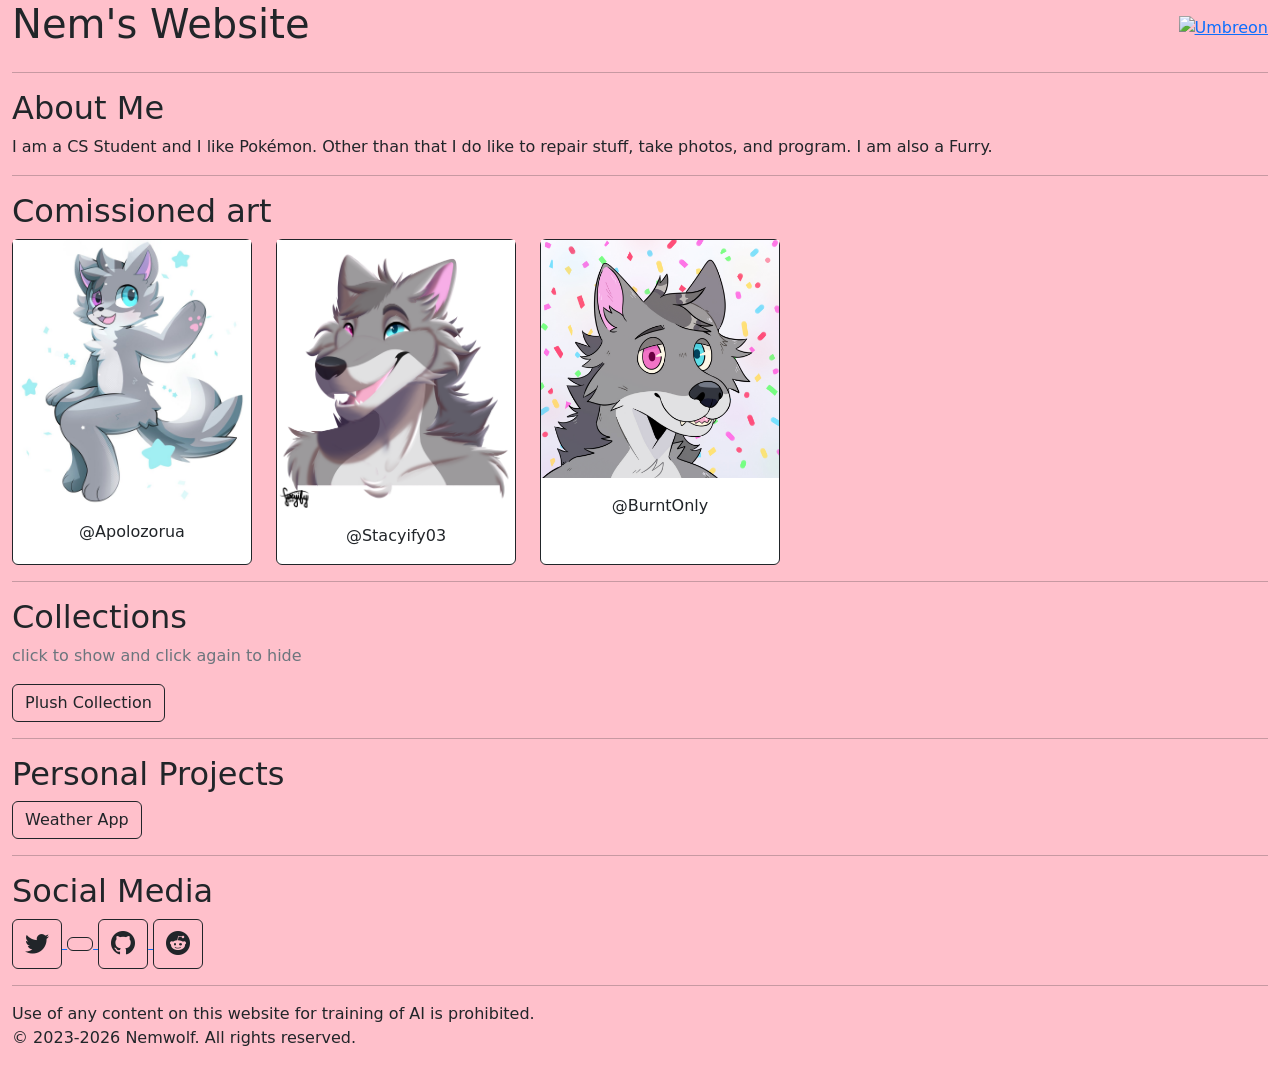
==== index.html @ 396df6c6 "added umbreon image" ====
<!DOCTYPE html>
<html lang="en">
<head>
    <meta charset="UTF-8">
    <meta name="viewport" content="width=device-width, initial-scale=1.0">
    <title>Nem's Website</title>
    <!-- Bootstrap CSS -->
     <link rel="stylesheet" href="https://cdn.jsdelivr.net/npm/bootstrap-icons@1.13.1/font/bootstrap-icons.min.css">
    <link rel="stylesheet" href="css/bootstrap.min.css">
    <link rel="stylesheet" href="style.css">
    <meta name="darkreader-lock">
</head>
<body>
    <div class="container-fluid">
        <div class="row align-items-center">
            <div class="col">
                <h1>Nem's Website</h1>
            </div>
            <div class="col-auto">
                <a href="https://pokemondb.net/pokedex/umbreon"><img src="https://img.pokemondb.net/sprites/diamond-pearl/normal/umbreon.png" alt="Umbreon"></a>
            </div>

        </div>
        
        <hr>
        <h2>About Me</h2>
        <p>I am a CS Student and I like Pokémon. Other than that I do like to repair stuff, take photos, and program. I am also a Furry.</p>
        <hr>
        <h2>Comissioned art</h2>

        <div class="row justify-content-start">
            <div class="col-auto">
                <div class="card h-100 border border-dark" style="width: 15rem;">
                    <img src="images/nem_apolozorua.jpg" class="img-fluid" >
                    <div class="card-body">
                        <p class="card-text text-center">@Apolozorua</p>
                    </div>
                </div>
            </div>
            <div class="col-auto">
                <div class="card h-100 border border-dark" style="width: 15rem;">
                    <img src="/images/Stacyify03_nem.png" class="img-fluid" >
                    <div class="card-body">
                        <p class="card-text text-center">@Stacyify03</p>
                    </div>
                </div>
            </div>
            <div class="col-auto">
                <div class="card h-100 border border-dark" style="width: 15rem;">
                    <img src="/images/nem_burntonly.jpg" class="img-fluid" >
                    <div class="card-body">
                        <p class="card-text text-center">@BurntOnly</p>
                    </div>
                </div>
            </div>
            
        </div>

        <hr>
        <h2>Collections</h2>
        <p class="text-secondary">click to show and click again to hide</p>
        

        <button class="btn border border-dark" onclick="unHidePlush()">Plush Collection</button>
        <img src="/images/C00A2204.jpg" class="img-fluid border border-dark rounded" id="plush_image" style="display: none; max-height: 30rem; width:auto;">
        <hr>

        <h2>Personal Projects</h2>
        <a href="/weather_app/weather_app.html">
            <button class="btn border border-dark">Weather App</button>
        </a>

        <hr>

        <h2>Social Media</h2>
        <a href="https://twitter.com/NemWolf1">
            <button class="btn border border-dark"><i class="bi bi-twitter" style="font-size: 1.5rem;"></i></button>
        </a>
        <a href="https://bsky.app/profile/nemwolf.bsky.social">
            <button class="btn border border-dark"><i class="bi bi-bluesky" style="font-size: 1.5rem;"></i></button>
        </a>
        <a href="https://github.com/nemwolf">
            <button class="btn border border-dark"><i class="bi bi-github" style="font-size: 1.5rem;"></i></button>
        </a>
        <a href="https://www.reddit.com/user/nemwolf/">
            <button class="btn border border-dark"><i class="bi bi-reddit" style="font-size: 1.5rem;"></i></button>
        </a>
        <hr>

        <!-- <div class="row">
            <div class="col col-auto">
                <img src="/images/progress.png" class="img-fluid border border-dark rounded" style="max-height:10rem;width:auto">
            </div>
            <div class="col col-auto">
                <img src="/images/nb.png" class="img-fluid border border-dark rounded" style="max-height:10rem;width:auto">
            </div>
            <div class="col col-auto">
                <img src="/images/ace.png" class="img-fluid border border-dark rounded" style="max-height:10rem;width:auto">
            </div>
        </div>
        <hr> -->
        <footer>
            <p>Use of any content on this website for training of AI is prohibited.<br>&copy; 2023-<span id="year"></span> Nemwolf. All rights reserved.</p>
        </footer>
    </div>
    <!-- Optional JavaScript -->
    <!-- jQuery first, then Popper.js, then Bootstrap JS -->
    <script src="https://code.jquery.com/jquery-3.2.1.slim.min.js" integrity="sha384-KJ3o2DKtIkvYIK3UENzmM7KCkRr/rE9/Qpg6aAZGJwFDMVNA/GpGFF93hXpG5KkN" crossorigin="anonymous"></script>
    <script src="https://cdn.jsdelivr.net/npm/popper.js@1.12.9/dist/umd/popper.min.js" integrity="sha384-ApNbgh9B+Y1QKtv3Rn7W3mgPxhU9K/ScQsAP7hUibX39j7fakFPskvXusvfa0b4Q" crossorigin="anonymous"></script>
    <script src="https://cdn.jsdelivr.net/npm/bootstrap@4.0.0/dist/js/bootstrap.min.js" integrity="sha384-JZR6Spejh4U02d8jOt6vLEHfe/JQGiRRSQQxSfFWpi1MquVdAyjUar5+76PVCmYl" crossorigin="anonymous"></script>
    <script src="/index.js"></script>
</body>
</html>
---- style.css ----
body{
    background-color: pink;
}
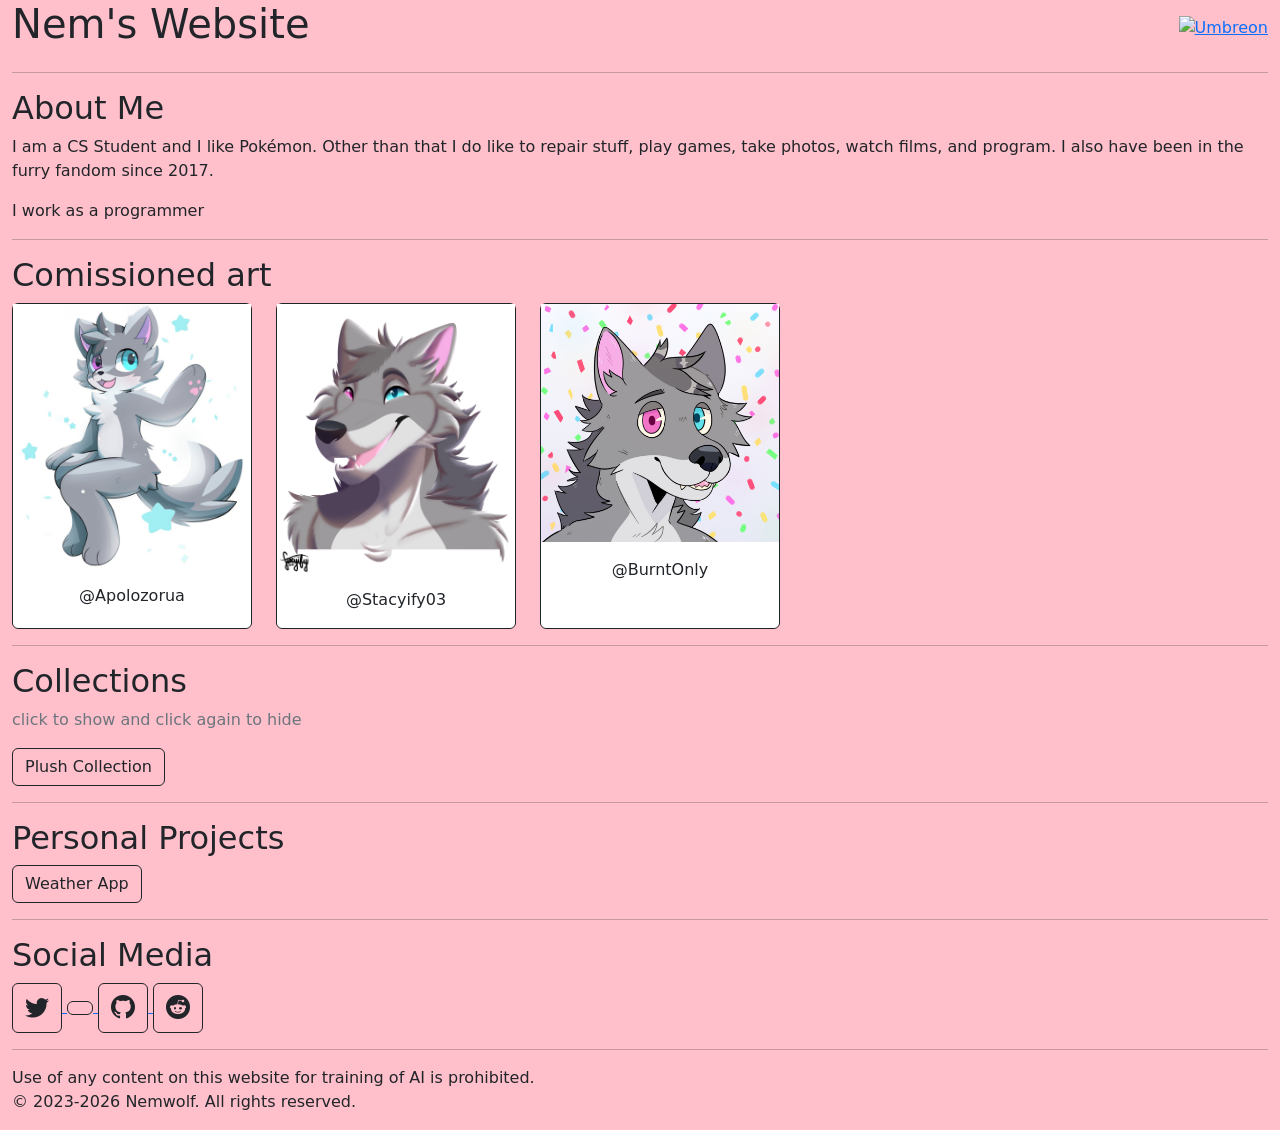
==== commit d7e2ffdb: "idk anymore" ====
--- a/index.html
+++ b/index.html
@@ -5,7 +5,7 @@
     <meta name="viewport" content="width=device-width, initial-scale=1.0">
     <title>Nem's Website</title>
     <!-- Bootstrap CSS -->
-     <link rel="stylesheet" href="https://cdn.jsdelivr.net/npm/bootstrap-icons@1.13.1/font/bootstrap-icons.min.css">
+    <link rel="stylesheet" href="https://cdn.jsdelivr.net/npm/bootstrap-icons@1.13.1/font/bootstrap-icons.min.css">
     <link rel="stylesheet" href="css/bootstrap.min.css">
     <link rel="stylesheet" href="style.css">
     <meta name="darkreader-lock">
@@ -24,7 +24,8 @@
         
         <hr>
         <h2>About Me</h2>
-        <p>I am a CS Student and I like Pokémon. Other than that I do like to repair stuff, take photos, and program. I am also a Furry.</p>
+        <p>I am a CS Student and I like Pokémon. Other than that I do like to repair stuff, play games, take photos, watch films, and program. I also have been in the furry fandom since 2017.</p>
+        <p>I work as a programmer</p>
         <hr>
         <h2>Comissioned art</h2>
 
@@ -55,23 +56,19 @@
             </div>
             
         </div>
-
         <hr>
+        <!-- <h2>Favorite Pokémon</h2>
+        <hr> -->
         <h2>Collections</h2>
         <p class="text-secondary">click to show and click again to hide</p>
-        
-
         <button class="btn border border-dark" onclick="unHidePlush()">Plush Collection</button>
         <img src="/images/C00A2204.jpg" class="img-fluid border border-dark rounded" id="plush_image" style="display: none; max-height: 30rem; width:auto;">
         <hr>
-
         <h2>Personal Projects</h2>
         <a href="/weather_app/weather_app.html">
             <button class="btn border border-dark">Weather App</button>
         </a>
-
         <hr>
-
         <h2>Social Media</h2>
         <a href="https://twitter.com/NemWolf1">
             <button class="btn border border-dark"><i class="bi bi-twitter" style="font-size: 1.5rem;"></i></button>
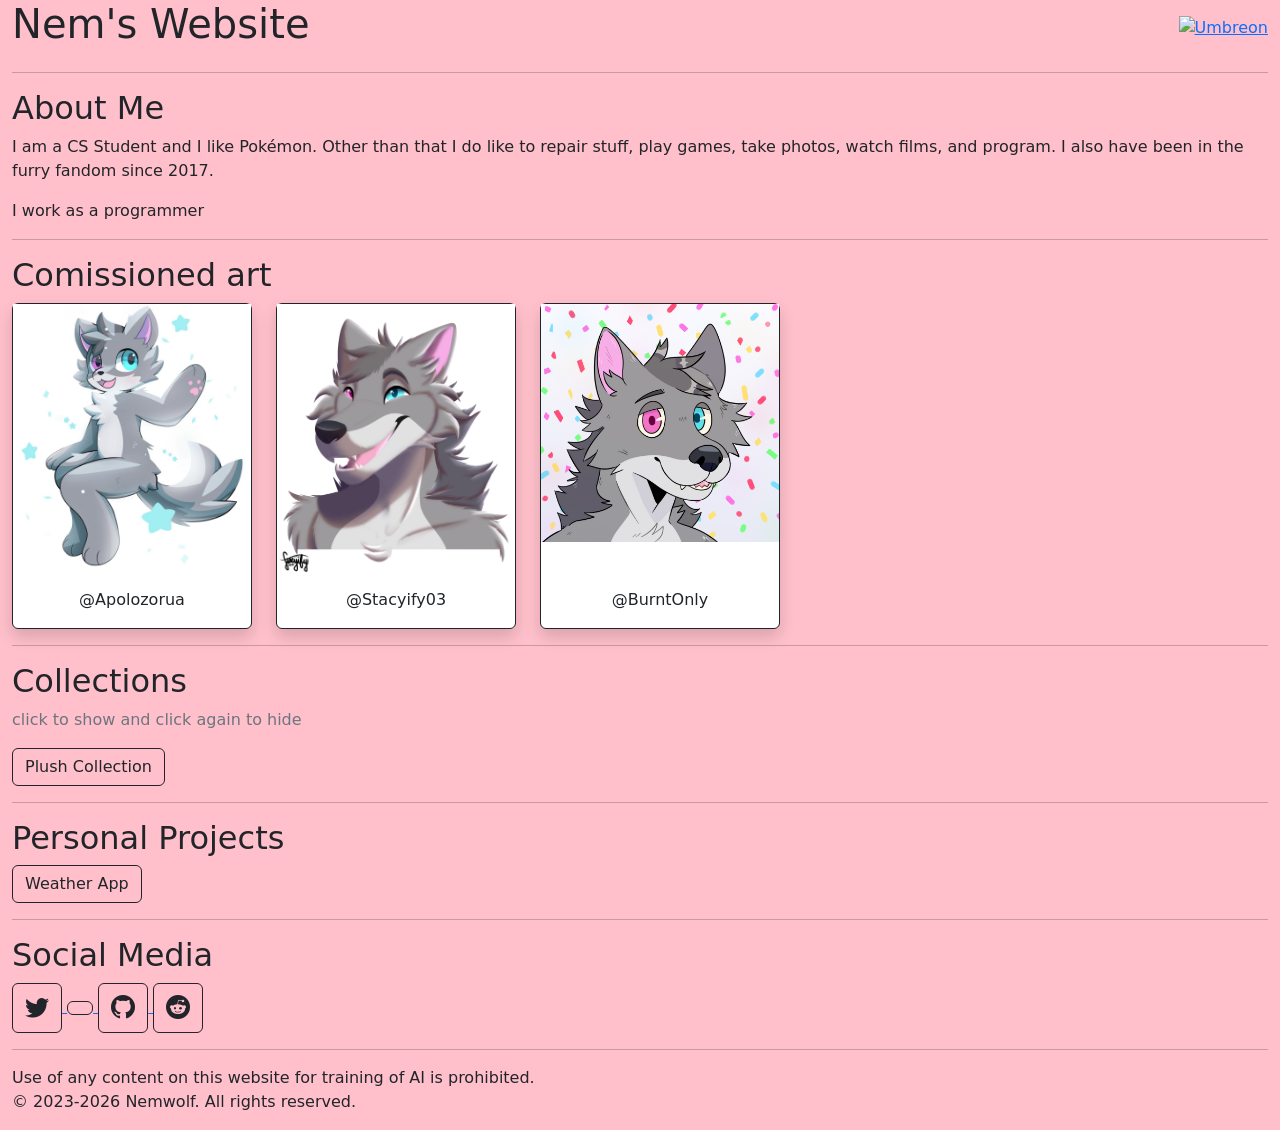
==== commit 52ca6f1b: "more stuff i guess" ====
--- a/index.html
+++ b/index.html
@@ -1,5 +1,6 @@
 <!DOCTYPE html>
 <html lang="en">
+
 <head>
     <meta charset="UTF-8">
     <meta name="viewport" content="width=device-width, initial-scale=1.0">
@@ -10,6 +11,7 @@
     <link rel="stylesheet" href="style.css">
     <meta name="darkreader-lock">
 </head>
+
 <body>
     <div class="container-fluid">
         <div class="row align-items-center">
@@ -17,52 +19,92 @@
                 <h1>Nem's Website</h1>
             </div>
             <div class="col-auto">
-                <a href="https://pokemondb.net/pokedex/umbreon"><img src="https://img.pokemondb.net/sprites/diamond-pearl/normal/umbreon.png" alt="Umbreon"></a>
+                <a href="https://pokemondb.net/pokedex/umbreon"><img
+                        src="https://img.pokemondb.net/sprites/diamond-pearl/normal/umbreon.png" alt="Umbreon"></a>
             </div>
 
         </div>
-        
+
         <hr>
         <h2>About Me</h2>
-        <p>I am a CS Student and I like Pokémon. Other than that I do like to repair stuff, play games, take photos, watch films, and program. I also have been in the furry fandom since 2017.</p>
+        <p>I am a CS Student and I like Pokémon. Other than that I do like to repair stuff, play games, take photos,
+            watch films, and program. I also have been in the furry fandom since 2017.</p>
         <p>I work as a programmer</p>
         <hr>
         <h2>Comissioned art</h2>
 
         <div class="row justify-content-start">
             <div class="col-auto">
-                <div class="card h-100 border border-dark" style="width: 15rem;">
-                    <img src="images/nem_apolozorua.jpg" class="img-fluid" >
-                    <div class="card-body">
-                        <p class="card-text text-center">@Apolozorua</p>
+                <div class="card h-100 border border-dark shadow" style="width: 15rem;">
+                    <img src="images/nem_apolozorua.jpg" class="img-fluid">
+                    <div class="card-body d-flex flex-column">
+                        <p class="card-text text-center mt-auto">@Apolozorua</p>
                     </div>
                 </div>
             </div>
             <div class="col-auto">
-                <div class="card h-100 border border-dark" style="width: 15rem;">
-                    <img src="/images/Stacyify03_nem.png" class="img-fluid" >
-                    <div class="card-body">
-                        <p class="card-text text-center">@Stacyify03</p>
+                <div class="card h-100 border border-dark shadow" style="width: 15rem;">
+                    <img src="/images/Stacyify03_nem.png" class="img-fluid">
+                    <div class="card-body d-flex flex-column">
+                        <p class="card-text text-center mt-auto">@Stacyify03</p>
                     </div>
                 </div>
             </div>
             <div class="col-auto">
-                <div class="card h-100 border border-dark" style="width: 15rem;">
-                    <img src="/images/nem_burntonly.jpg" class="img-fluid" >
-                    <div class="card-body">
-                        <p class="card-text text-center">@BurntOnly</p>
+                <div class="card h-100 border border-dark shadow" style="width: 15rem;">
+                    <img src="/images/nem_burntonly.jpg" class="img-fluid">
+                    <div class="card-body d-flex flex-column">
+                        <p class="card-text text-center mt-auto">@BurntOnly</p>
                     </div>
                 </div>
             </div>
-            
         </div>
         <hr>
         <!-- <h2>Favorite Pokémon</h2>
+        <div class="row">
+            <div class="d-flex flex-row flex-wrap pokemon-sprites" >
+                <div class="p-2">
+                    <img src="/images/favorite_pokemon_images/greninja.png">
+                </div>
+                <div class="p-2">
+                    <img src="/images/favorite_pokemon_images/lucario.png">
+                </div>
+                <div class="p-2">
+                    <img src="/images/favorite_pokemon_images/lycanroc-midnight.png">
+                </div>
+                <div class="p-2">
+                    <img src="/images/favorite_pokemon_images/mimikyu.png">
+                </div>
+                <div class="p-2">
+                    <img src="/images/favorite_pokemon_images/mudkip.png">
+                </div>
+                <div class="p-2">
+                    <img src="/images/favorite_pokemon_images/quaxly.png">
+                </div>
+                <div class="p-2">
+                    <img src="/images/favorite_pokemon_images/riolu.png">
+                </div>
+                <div class="p-2">
+                    <img src="/images/favorite_pokemon_images/sylveon.png">
+                </div>
+                <div class="p-2">
+                    <img src="/images/favorite_pokemon_images/totodile.png">
+                </div>
+                <div class="p-2">
+                    <img src="/images/favorite_pokemon_images/zorua.png">
+                </div>
+                <div class="p-2">
+                    <img src="/images/favorite_pokemon_images/braixen.png">
+                </div>
+                
+            </div>
+        </div>
         <hr> -->
         <h2>Collections</h2>
         <p class="text-secondary">click to show and click again to hide</p>
         <button class="btn border border-dark" onclick="unHidePlush()">Plush Collection</button>
-        <img src="/images/C00A2204.jpg" class="img-fluid border border-dark rounded" id="plush_image" style="display: none; max-height: 30rem; width:auto;">
+        <img src="/images/C00A2204.jpg" class="img-fluid border border-dark rounded" id="plush_image"
+            style="display: none; max-height: 30rem; width:auto;">
         <hr>
         <h2>Personal Projects</h2>
         <a href="/weather_app/weather_app.html">
@@ -97,14 +139,22 @@
         </div>
         <hr> -->
         <footer>
-            <p>Use of any content on this website for training of AI is prohibited.<br>&copy; 2023-<span id="year"></span> Nemwolf. All rights reserved.</p>
+            <p>Use of any content on this website for training of AI is prohibited.<br>&copy; 2023-<span
+                    id="year"></span> Nemwolf. All rights reserved.</p>
         </footer>
     </div>
     <!-- Optional JavaScript -->
     <!-- jQuery first, then Popper.js, then Bootstrap JS -->
-    <script src="https://code.jquery.com/jquery-3.2.1.slim.min.js" integrity="sha384-KJ3o2DKtIkvYIK3UENzmM7KCkRr/rE9/Qpg6aAZGJwFDMVNA/GpGFF93hXpG5KkN" crossorigin="anonymous"></script>
-    <script src="https://cdn.jsdelivr.net/npm/popper.js@1.12.9/dist/umd/popper.min.js" integrity="sha384-ApNbgh9B+Y1QKtv3Rn7W3mgPxhU9K/ScQsAP7hUibX39j7fakFPskvXusvfa0b4Q" crossorigin="anonymous"></script>
-    <script src="https://cdn.jsdelivr.net/npm/bootstrap@4.0.0/dist/js/bootstrap.min.js" integrity="sha384-JZR6Spejh4U02d8jOt6vLEHfe/JQGiRRSQQxSfFWpi1MquVdAyjUar5+76PVCmYl" crossorigin="anonymous"></script>
+    <script src="https://code.jquery.com/jquery-3.2.1.slim.min.js"
+        integrity="sha384-KJ3o2DKtIkvYIK3UENzmM7KCkRr/rE9/Qpg6aAZGJwFDMVNA/GpGFF93hXpG5KkN"
+        crossorigin="anonymous"></script>
+    <script src="https://cdn.jsdelivr.net/npm/popper.js@1.12.9/dist/umd/popper.min.js"
+        integrity="sha384-ApNbgh9B+Y1QKtv3Rn7W3mgPxhU9K/ScQsAP7hUibX39j7fakFPskvXusvfa0b4Q"
+        crossorigin="anonymous"></script>
+    <script src="https://cdn.jsdelivr.net/npm/bootstrap@4.0.0/dist/js/bootstrap.min.js"
+        integrity="sha384-JZR6Spejh4U02d8jOt6vLEHfe/JQGiRRSQQxSfFWpi1MquVdAyjUar5+76PVCmYl"
+        crossorigin="anonymous"></script>
     <script src="/index.js"></script>
 </body>
+
 </html>
--- a/style.css
+++ b/style.css
@@ -1,3 +1,8 @@
 body{
     background-color: pink;
 }
+.pokemon-sprites img{
+    width: 80px;
+    height: 80px;
+    object-fit: contain;
+}
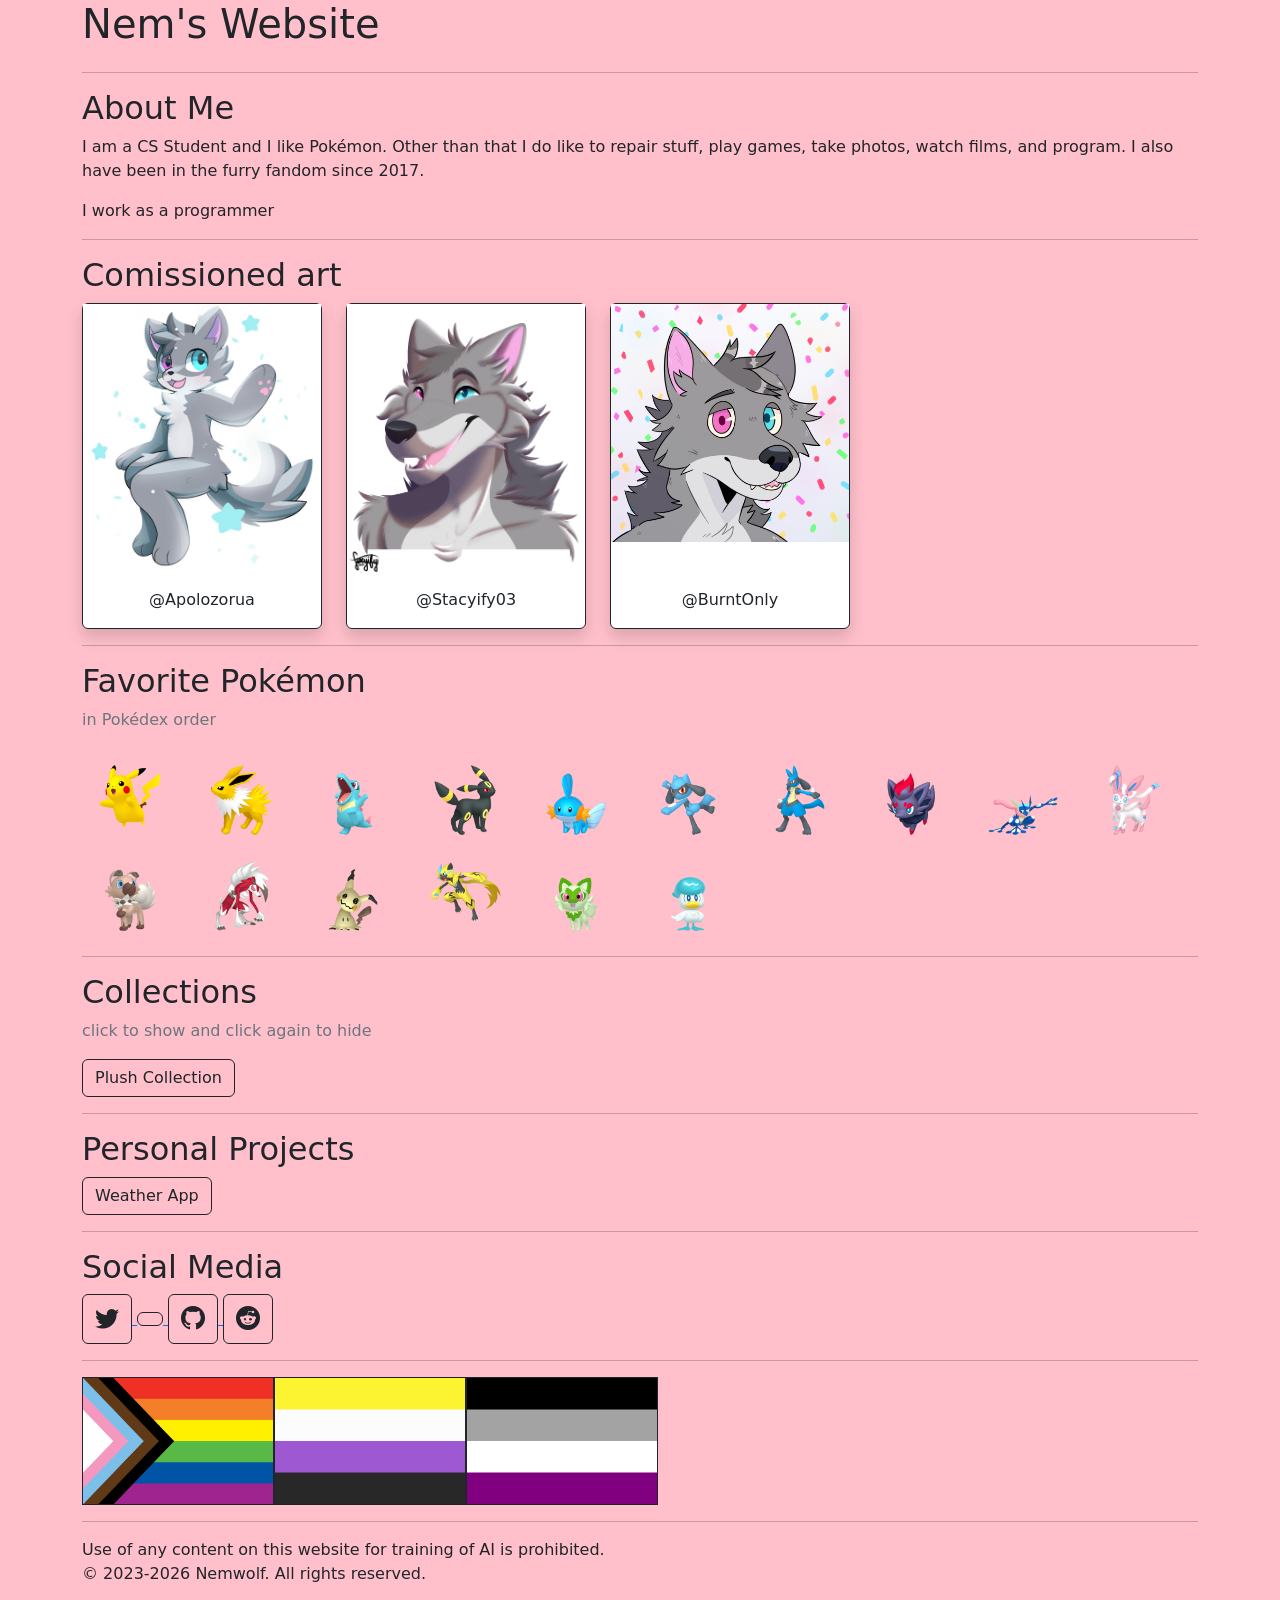
==== commit 1d9eb82c: "fixed alot, added pokemon images and fixed pride flags" ====
--- a/index.html
+++ b/index.html
@@ -13,14 +13,10 @@
 </head>
 
 <body>
-    <div class="container-fluid">
+    <div class="container">
         <div class="row align-items-center">
             <div class="col">
                 <h1>Nem's Website</h1>
-            </div>
-            <div class="col-auto">
-                <a href="https://pokemondb.net/pokedex/umbreon"><img
-                        src="https://img.pokemondb.net/sprites/diamond-pearl/normal/umbreon.png" alt="Umbreon"></a>
             </div>
 
         </div>
@@ -60,57 +56,76 @@
             </div>
         </div>
         <hr>
-        <!-- <h2>Favorite Pokémon</h2>
+
+        <h2>Favorite Pokémon</h2>
+        <p class="text-secondary">in Pokédex order</p>
         <div class="row">
-            <div class="d-flex flex-row flex-wrap pokemon-sprites" >
+            <div class="d-flex flex-row flex-wrap pokemon-sprites">
                 <div class="p-2">
-                    <img src="/images/favorite_pokemon_images/greninja.png">
+                    <img src="/images/favorite_pokemon_images/poke_capture_0025.png">
                 </div>
                 <div class="p-2">
-                    <img src="/images/favorite_pokemon_images/lucario.png">
+                    <img src="/images/favorite_pokemon_images/poke_capture_0135.png">
                 </div>
                 <div class="p-2">
-                    <img src="/images/favorite_pokemon_images/lycanroc-midnight.png">
+                    <img src="/images/favorite_pokemon_images/poke_capture_0158.png">
                 </div>
                 <div class="p-2">
-                    <img src="/images/favorite_pokemon_images/mimikyu.png">
+                    <img src="/images/favorite_pokemon_images/poke_capture_0197.png">
                 </div>
                 <div class="p-2">
-                    <img src="/images/favorite_pokemon_images/mudkip.png">
+                    <img src="/images/favorite_pokemon_images/poke_capture_0258.png">
                 </div>
                 <div class="p-2">
-                    <img src="/images/favorite_pokemon_images/quaxly.png">
+                    <img src="/images/favorite_pokemon_images/poke_capture_0447.png">
                 </div>
                 <div class="p-2">
-                    <img src="/images/favorite_pokemon_images/riolu.png">
+                    <img src="/images/favorite_pokemon_images/poke_capture_0448.png">
                 </div>
                 <div class="p-2">
-                    <img src="/images/favorite_pokemon_images/sylveon.png">
+                    <img src="/images/favorite_pokemon_images/poke_capture_0570.png">
                 </div>
                 <div class="p-2">
-                    <img src="/images/favorite_pokemon_images/totodile.png">
+                    <img src="/images/favorite_pokemon_images/poke_capture_0658.png">
                 </div>
                 <div class="p-2">
-                    <img src="/images/favorite_pokemon_images/zorua.png">
+                    <img src="/images/favorite_pokemon_images/poke_capture_0700.png">
                 </div>
                 <div class="p-2">
-                    <img src="/images/favorite_pokemon_images/braixen.png">
+                    <img src="/images/favorite_pokemon_images/poke_capture_0744.png">
                 </div>
-                
+                <div class="p-2">
+                    <img src="/images/favorite_pokemon_images/poke_capture_0745.png">
+                </div>
+                <div class="p-2">
+                    <img src="/images/favorite_pokemon_images/poke_capture_0778.png">
+                </div>
+                <div class="p-2">
+                    <img src="/images/favorite_pokemon_images/poke_capture_0807.png">
+                </div>
+                <div class="p-2">
+                    <img src="/images/favorite_pokemon_images/poke_capture_0906.png">
+                </div>
+                <div class="p-2">
+                    <img src="/images/favorite_pokemon_images/poke_capture_0912.png">
+                </div>
             </div>
         </div>
-        <hr> -->
+        <hr>
+
         <h2>Collections</h2>
         <p class="text-secondary">click to show and click again to hide</p>
         <button class="btn border border-dark" onclick="unHidePlush()">Plush Collection</button>
         <img src="/images/C00A2204.jpg" class="img-fluid border border-dark rounded" id="plush_image"
             style="display: none; max-height: 30rem; width:auto;">
         <hr>
+
         <h2>Personal Projects</h2>
         <a href="/weather_app/weather_app.html">
             <button class="btn border border-dark">Weather App</button>
         </a>
         <hr>
+
         <h2>Social Media</h2>
         <a href="https://twitter.com/NemWolf1">
             <button class="btn border border-dark"><i class="bi bi-twitter" style="font-size: 1.5rem;"></i></button>
@@ -126,23 +141,21 @@
         </a>
         <hr>
 
-        <!-- <div class="row">
-            <div class="col col-auto">
-                <img src="/images/progress.png" class="img-fluid border border-dark rounded" style="max-height:10rem;width:auto">
-            </div>
-            <div class="col col-auto">
-                <img src="/images/nb.png" class="img-fluid border border-dark rounded" style="max-height:10rem;width:auto">
-            </div>
-            <div class="col col-auto">
-                <img src="/images/ace.png" class="img-fluid border border-dark rounded" style="max-height:10rem;width:auto">
-            </div>
+        <div class="row">
+            <div class="d-flex flex-row flex-wrap pride-flags">
+                <img src="/images/progress.png" class="img-fluid border border-dark">
+                <img src="/images/nb.png" class="img-fluid border border-dark">
+                <img src="/images/ace.png" class="img-fluid border border-dark">
+            </div>   
         </div>
-        <hr> -->
+        <hr>
+
         <footer>
             <p>Use of any content on this website for training of AI is prohibited.<br>&copy; 2023-<span
                     id="year"></span> Nemwolf. All rights reserved.</p>
         </footer>
     </div>
+
     <!-- Optional JavaScript -->
     <!-- jQuery first, then Popper.js, then Bootstrap JS -->
     <script src="https://code.jquery.com/jquery-3.2.1.slim.min.js"
@@ -156,5 +169,4 @@
         crossorigin="anonymous"></script>
     <script src="/index.js"></script>
 </body>
-
 </html>
--- a/style.css
+++ b/style.css
@@ -5,4 +5,13 @@
     width: 80px;
     height: 80px;
     object-fit: contain;
+}
+.pokemon-sprites > div {
+    flex: 0 0 10%;
+}
+
+.pride-flags img {
+    aspect-ratio: 3/2;
+    max-height: 8rem;
+    width: auto;
 }
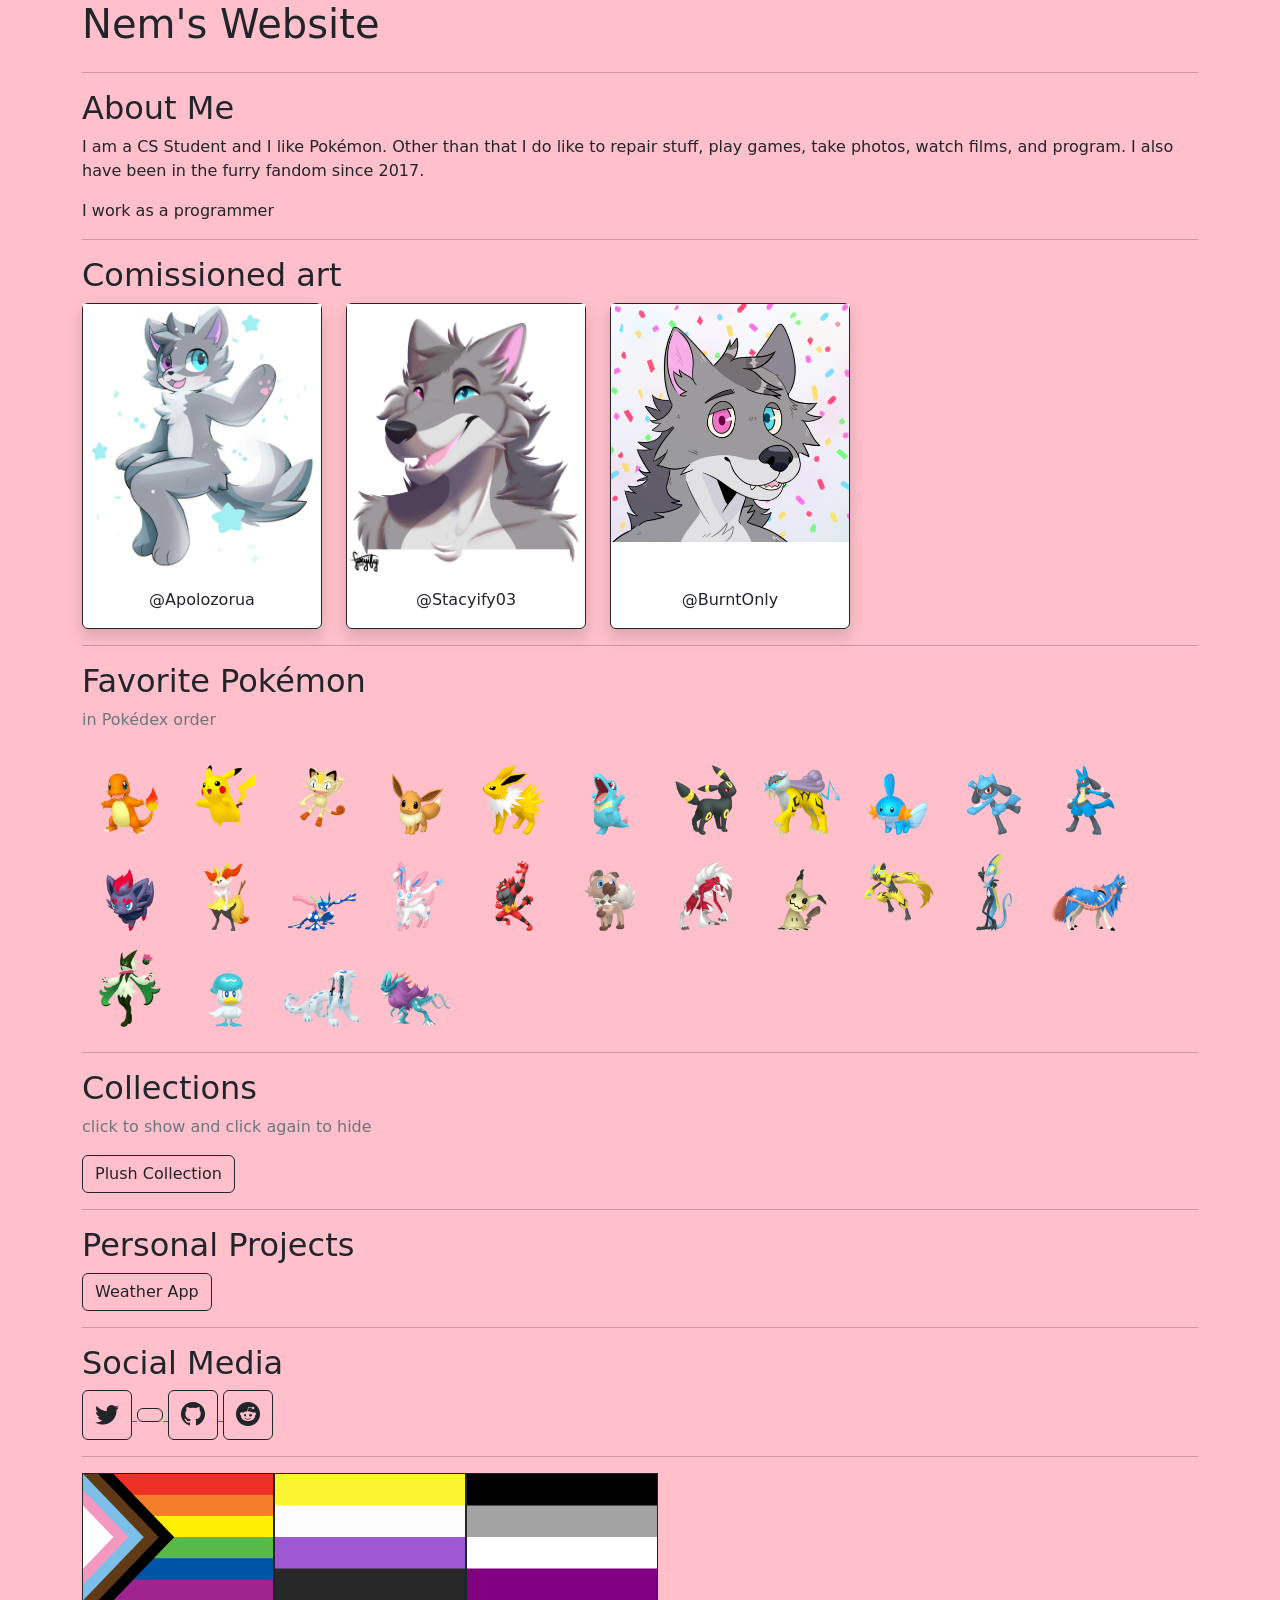
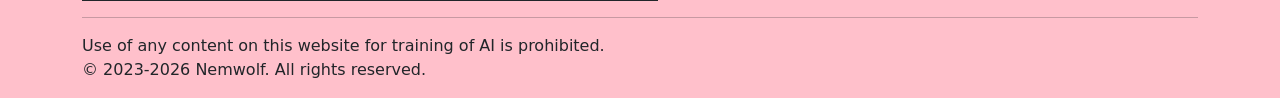
==== commit a6db5690: "more stuff" ====
--- a/index.html
+++ b/index.html
@@ -5,10 +5,13 @@
     <meta charset="UTF-8">
     <meta name="viewport" content="width=device-width, initial-scale=1.0">
     <title>Nem's Website</title>
-    <!-- Bootstrap CSS -->
+    <!-- Bootstrap icons -->
     <link rel="stylesheet" href="https://cdn.jsdelivr.net/npm/bootstrap-icons@1.13.1/font/bootstrap-icons.min.css">
+    <!-- Bootstrap loaded locally -->
     <link rel="stylesheet" href="css/bootstrap.min.css">
+    <!-- Stylesheet -->
     <link rel="stylesheet" href="style.css">
+    <!-- stop darkreader from changing colors -->
     <meta name="darkreader-lock">
 </head>
 
@@ -18,7 +21,6 @@
             <div class="col">
                 <h1>Nem's Website</h1>
             </div>
-
         </div>
 
         <hr>
@@ -62,9 +64,18 @@
         <div class="row">
             <div class="d-flex flex-row flex-wrap pokemon-sprites">
                 <div class="p-2">
+                    <img src="/images/favorite_pokemon_images/poke_capture_0004.png">
+                </div>
+                <div class="p-2">
                     <img src="/images/favorite_pokemon_images/poke_capture_0025.png">
                 </div>
                 <div class="p-2">
+                    <img src="/images/favorite_pokemon_images/poke_capture_0052.png">
+                </div>
+                <div class="p-2">
+                    <img src="/images/favorite_pokemon_images/poke_capture_0133.png">
+                </div>
+                <div class="p-2">
                     <img src="/images/favorite_pokemon_images/poke_capture_0135.png">
                 </div>
                 <div class="p-2">
@@ -74,6 +85,9 @@
                     <img src="/images/favorite_pokemon_images/poke_capture_0197.png">
                 </div>
                 <div class="p-2">
+                    <img src="/images/favorite_pokemon_images/poke_capture_0243.png">
+                </div>
+                <div class="p-2">
                     <img src="/images/favorite_pokemon_images/poke_capture_0258.png">
                 </div>
                 <div class="p-2">
@@ -86,12 +100,18 @@
                     <img src="/images/favorite_pokemon_images/poke_capture_0570.png">
                 </div>
                 <div class="p-2">
+                    <img src="/images/favorite_pokemon_images/poke_capture_0654.png">
+                </div>
+                <div class="p-2">
                     <img src="/images/favorite_pokemon_images/poke_capture_0658.png">
                 </div>
                 <div class="p-2">
                     <img src="/images/favorite_pokemon_images/poke_capture_0700.png">
                 </div>
                 <div class="p-2">
+                    <img src="/images/favorite_pokemon_images/poke_capture_0727.png">
+                </div>
+                <div class="p-2">
                     <img src="/images/favorite_pokemon_images/poke_capture_0744.png">
                 </div>
                 <div class="p-2">
@@ -104,10 +124,22 @@
                     <img src="/images/favorite_pokemon_images/poke_capture_0807.png">
                 </div>
                 <div class="p-2">
-                    <img src="/images/favorite_pokemon_images/poke_capture_0906.png">
+                    <img src="/images/favorite_pokemon_images/poke_capture_0818.png">
+                </div>
+                <div class="p-2">
+                    <img src="/images/favorite_pokemon_images/poke_capture_0888.png">
+                </div>
+                <div class="p-2">
+                    <img src="/images/favorite_pokemon_images/poke_capture_0908.png">
                 </div>
                 <div class="p-2">
                     <img src="/images/favorite_pokemon_images/poke_capture_0912.png">
+                </div>
+                <div class="p-2">
+                    <img src="/images/favorite_pokemon_images/poke_capture_1002.png">
+                </div>
+                <div class="p-2">
+                    <img src="/images/favorite_pokemon_images/poke_capture_1009.png">
                 </div>
             </div>
         </div>
--- a/style.css
+++ b/style.css
@@ -6,9 +6,9 @@
     height: 80px;
     object-fit: contain;
 }
-.pokemon-sprites > div {
+/* .pokemon-sprites > div {
     flex: 0 0 10%;
-}
+} */
 
 .pride-flags img {
     aspect-ratio: 3/2;
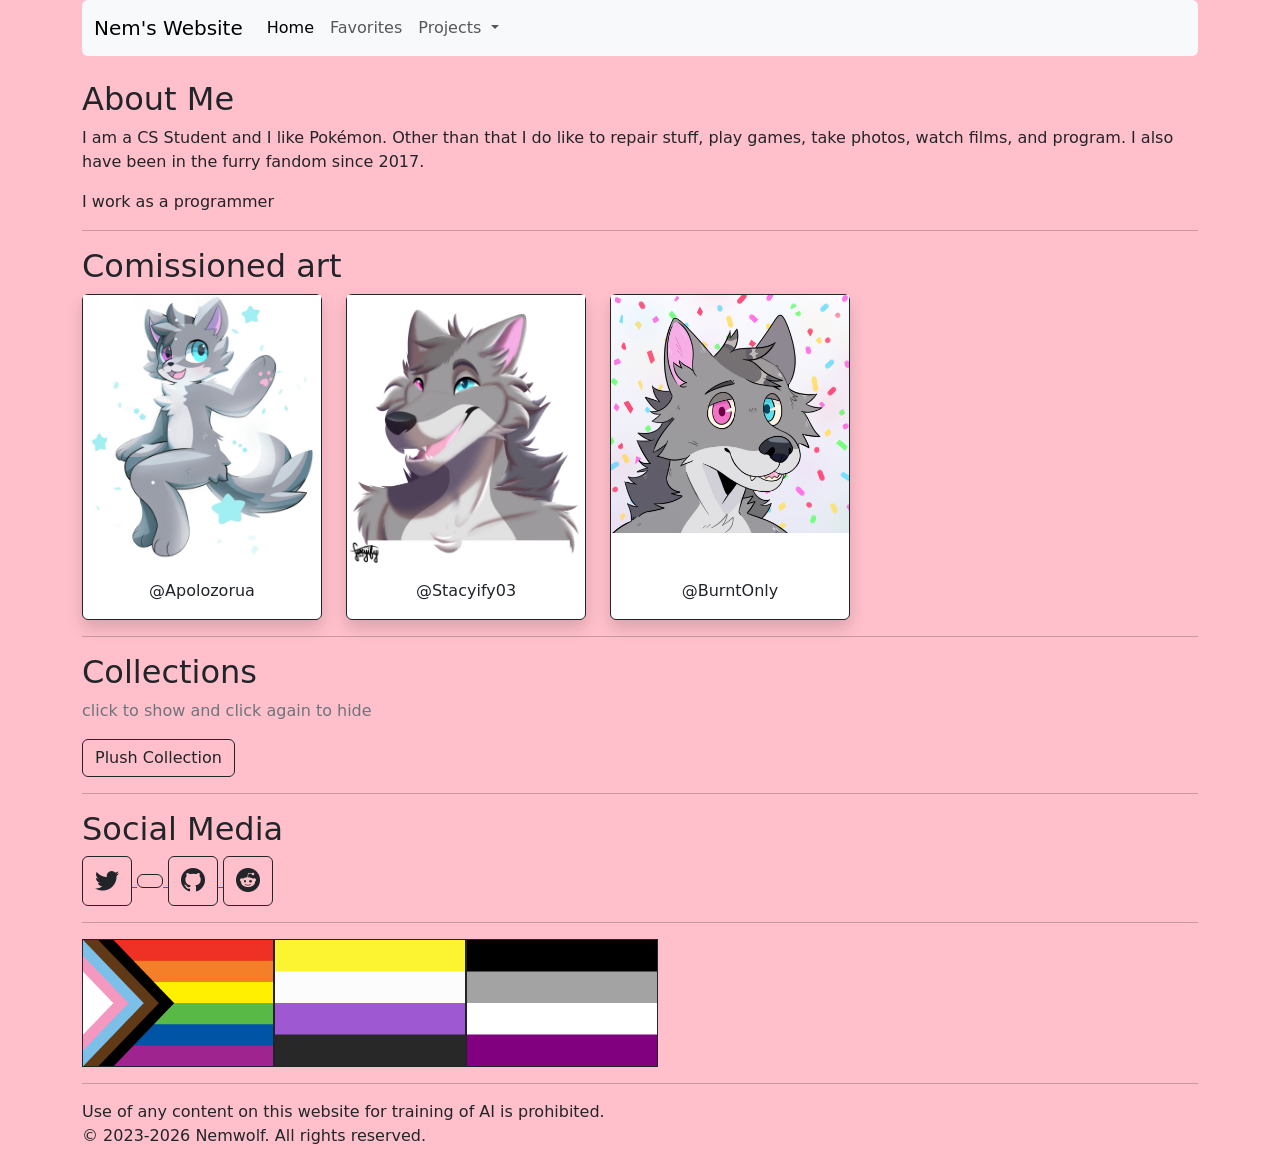
==== commit 0bde3557: "added navbar and fixed issues with wrong versions of bs and javascript stuff" ====
--- a/index.html
+++ b/index.html
@@ -17,13 +17,39 @@
 
 <body>
     <div class="container">
-        <div class="row align-items-center">
-            <div class="col">
-                <h1>Nem's Website</h1>
+        <nav class="navbar navbar-expand-lg bg-body-tertiary rounded">
+            <div class="container-fluid">
+                <a class="navbar-brand" href="./index.html">Nem's Website</a>
+                <button class="navbar-toggler" type="button" data-bs-toggle="collapse"
+                    data-bs-target="#navbarNavDropdown" aria-controls="navbarNavDropdown" aria-expanded="false"
+                    aria-label="Toggle navigation">
+                    <span class="navbar-toggler-icon"></span>
+                </button>
+                <div class="collapse navbar-collapse" id="navbarNavDropdown">
+                    <ul class="navbar-nav">
+                        <li class="nav-item">
+                            <a class="nav-link active" aria-current="page" href="./index.html">Home</a>
+                        </li>
+                        <li class="nav-item">
+                            <a class="nav-link" href="./favorites.html">Favorites</a>
+                        </li>
+                        <li class="nav-item dropdown">
+                            <a class="nav-link dropdown-toggle" href="#" role="button" data-bs-toggle="dropdown"
+                                aria-expanded="false">
+                                Projects
+                            </a>
+                            <ul class="dropdown-menu">
+                                <li><a class="dropdown-item" href="./weather_app/weather_app.html">Weather App</a></li>
+                                <!-- <li><a class="dropdown-item" href="#">Another action</a></li>
+                                <li><a class="dropdown-item" href="#">Something else here</a></li> -->
+                            </ul>
+                        </li>
+                    </ul>
+                </div>
             </div>
-        </div>
+        </nav>
+        <br>
 
-        <hr>
         <h2>About Me</h2>
         <p>I am a CS Student and I like Pokémon. Other than that I do like to repair stuff, play games, take photos,
             watch films, and program. I also have been in the furry fandom since 2017.</p>
@@ -59,103 +85,11 @@
         </div>
         <hr>
 
-        <h2>Favorite Pokémon</h2>
-        <p class="text-secondary">in Pokédex order</p>
-        <div class="row">
-            <div class="d-flex flex-row flex-wrap pokemon-sprites">
-                <div class="p-2">
-                    <img src="/images/favorite_pokemon_images/poke_capture_0004.png">
-                </div>
-                <div class="p-2">
-                    <img src="/images/favorite_pokemon_images/poke_capture_0025.png">
-                </div>
-                <div class="p-2">
-                    <img src="/images/favorite_pokemon_images/poke_capture_0052.png">
-                </div>
-                <div class="p-2">
-                    <img src="/images/favorite_pokemon_images/poke_capture_0133.png">
-                </div>
-                <div class="p-2">
-                    <img src="/images/favorite_pokemon_images/poke_capture_0135.png">
-                </div>
-                <div class="p-2">
-                    <img src="/images/favorite_pokemon_images/poke_capture_0158.png">
-                </div>
-                <div class="p-2">
-                    <img src="/images/favorite_pokemon_images/poke_capture_0197.png">
-                </div>
-                <div class="p-2">
-                    <img src="/images/favorite_pokemon_images/poke_capture_0243.png">
-                </div>
-                <div class="p-2">
-                    <img src="/images/favorite_pokemon_images/poke_capture_0258.png">
-                </div>
-                <div class="p-2">
-                    <img src="/images/favorite_pokemon_images/poke_capture_0447.png">
-                </div>
-                <div class="p-2">
-                    <img src="/images/favorite_pokemon_images/poke_capture_0448.png">
-                </div>
-                <div class="p-2">
-                    <img src="/images/favorite_pokemon_images/poke_capture_0570.png">
-                </div>
-                <div class="p-2">
-                    <img src="/images/favorite_pokemon_images/poke_capture_0654.png">
-                </div>
-                <div class="p-2">
-                    <img src="/images/favorite_pokemon_images/poke_capture_0658.png">
-                </div>
-                <div class="p-2">
-                    <img src="/images/favorite_pokemon_images/poke_capture_0700.png">
-                </div>
-                <div class="p-2">
-                    <img src="/images/favorite_pokemon_images/poke_capture_0727.png">
-                </div>
-                <div class="p-2">
-                    <img src="/images/favorite_pokemon_images/poke_capture_0744.png">
-                </div>
-                <div class="p-2">
-                    <img src="/images/favorite_pokemon_images/poke_capture_0745.png">
-                </div>
-                <div class="p-2">
-                    <img src="/images/favorite_pokemon_images/poke_capture_0778.png">
-                </div>
-                <div class="p-2">
-                    <img src="/images/favorite_pokemon_images/poke_capture_0807.png">
-                </div>
-                <div class="p-2">
-                    <img src="/images/favorite_pokemon_images/poke_capture_0818.png">
-                </div>
-                <div class="p-2">
-                    <img src="/images/favorite_pokemon_images/poke_capture_0888.png">
-                </div>
-                <div class="p-2">
-                    <img src="/images/favorite_pokemon_images/poke_capture_0908.png">
-                </div>
-                <div class="p-2">
-                    <img src="/images/favorite_pokemon_images/poke_capture_0912.png">
-                </div>
-                <div class="p-2">
-                    <img src="/images/favorite_pokemon_images/poke_capture_1002.png">
-                </div>
-                <div class="p-2">
-                    <img src="/images/favorite_pokemon_images/poke_capture_1009.png">
-                </div>
-            </div>
-        </div>
-        <hr>
-
         <h2>Collections</h2>
         <p class="text-secondary">click to show and click again to hide</p>
         <button class="btn border border-dark" onclick="unHidePlush()">Plush Collection</button>
         <img src="/images/C00A2204.jpg" class="img-fluid border border-dark rounded" id="plush_image"
             style="display: none; max-height: 30rem; width:auto;">
-        <hr>
-
-        <h2>Personal Projects</h2>
-        <a href="/weather_app/weather_app.html">
-            <button class="btn border border-dark">Weather App</button>
-        </a>
         <hr>
 
         <h2>Social Media</h2>
@@ -178,7 +112,7 @@
                 <img src="/images/progress.png" class="img-fluid border border-dark">
                 <img src="/images/nb.png" class="img-fluid border border-dark">
                 <img src="/images/ace.png" class="img-fluid border border-dark">
-            </div>   
+            </div>
         </div>
         <hr>
 
@@ -188,17 +122,17 @@
         </footer>
     </div>
 
-    <!-- Optional JavaScript -->
-    <!-- jQuery first, then Popper.js, then Bootstrap JS -->
+    <!-- script for important stuff like jquery and stuff I wrote -->
     <script src="https://code.jquery.com/jquery-3.2.1.slim.min.js"
         integrity="sha384-KJ3o2DKtIkvYIK3UENzmM7KCkRr/rE9/Qpg6aAZGJwFDMVNA/GpGFF93hXpG5KkN"
         crossorigin="anonymous"></script>
-    <script src="https://cdn.jsdelivr.net/npm/popper.js@1.12.9/dist/umd/popper.min.js"
-        integrity="sha384-ApNbgh9B+Y1QKtv3Rn7W3mgPxhU9K/ScQsAP7hUibX39j7fakFPskvXusvfa0b4Q"
+    <script src="https://cdn.jsdelivr.net/npm/@popperjs/core@2.11.8/dist/umd/popper.min.js"
+        integrity="sha384-I7E8VVD/ismYTF4hNIPjVp/Zjvgyol6VFvRkX/vR+Vc4jQkC+hVqc2pM8ODewa9r"
         crossorigin="anonymous"></script>
-    <script src="https://cdn.jsdelivr.net/npm/bootstrap@4.0.0/dist/js/bootstrap.min.js"
-        integrity="sha384-JZR6Spejh4U02d8jOt6vLEHfe/JQGiRRSQQxSfFWpi1MquVdAyjUar5+76PVCmYl"
+    <script src="https://cdn.jsdelivr.net/npm/bootstrap@5.3.8/dist/js/bootstrap.min.js"
+        integrity="sha384-G/EV+4j2dNv+tEPo3++6LCgdCROaejBqfUeNjuKAiuXbjrxilcCdDz6ZAVfHWe1Y"
         crossorigin="anonymous"></script>
     <script src="/index.js"></script>
 </body>
+
 </html>
--- a/style.css
+++ b/style.css
@@ -1,17 +1,24 @@
-body{
+body {
     background-color: pink;
 }
-.pokemon-sprites img{
+
+.pokemon-sprites img {
     width: 80px;
     height: 80px;
     object-fit: contain;
 }
-/* .pokemon-sprites > div {
-    flex: 0 0 10%;
-} */
 
 .pride-flags img {
     aspect-ratio: 3/2;
     max-height: 8rem;
     width: auto;
+}
+
+.poster-cover {
+    width: 11rem;
+}
+
+.poster img {
+    width: 100%;
+    height: auto;
 }
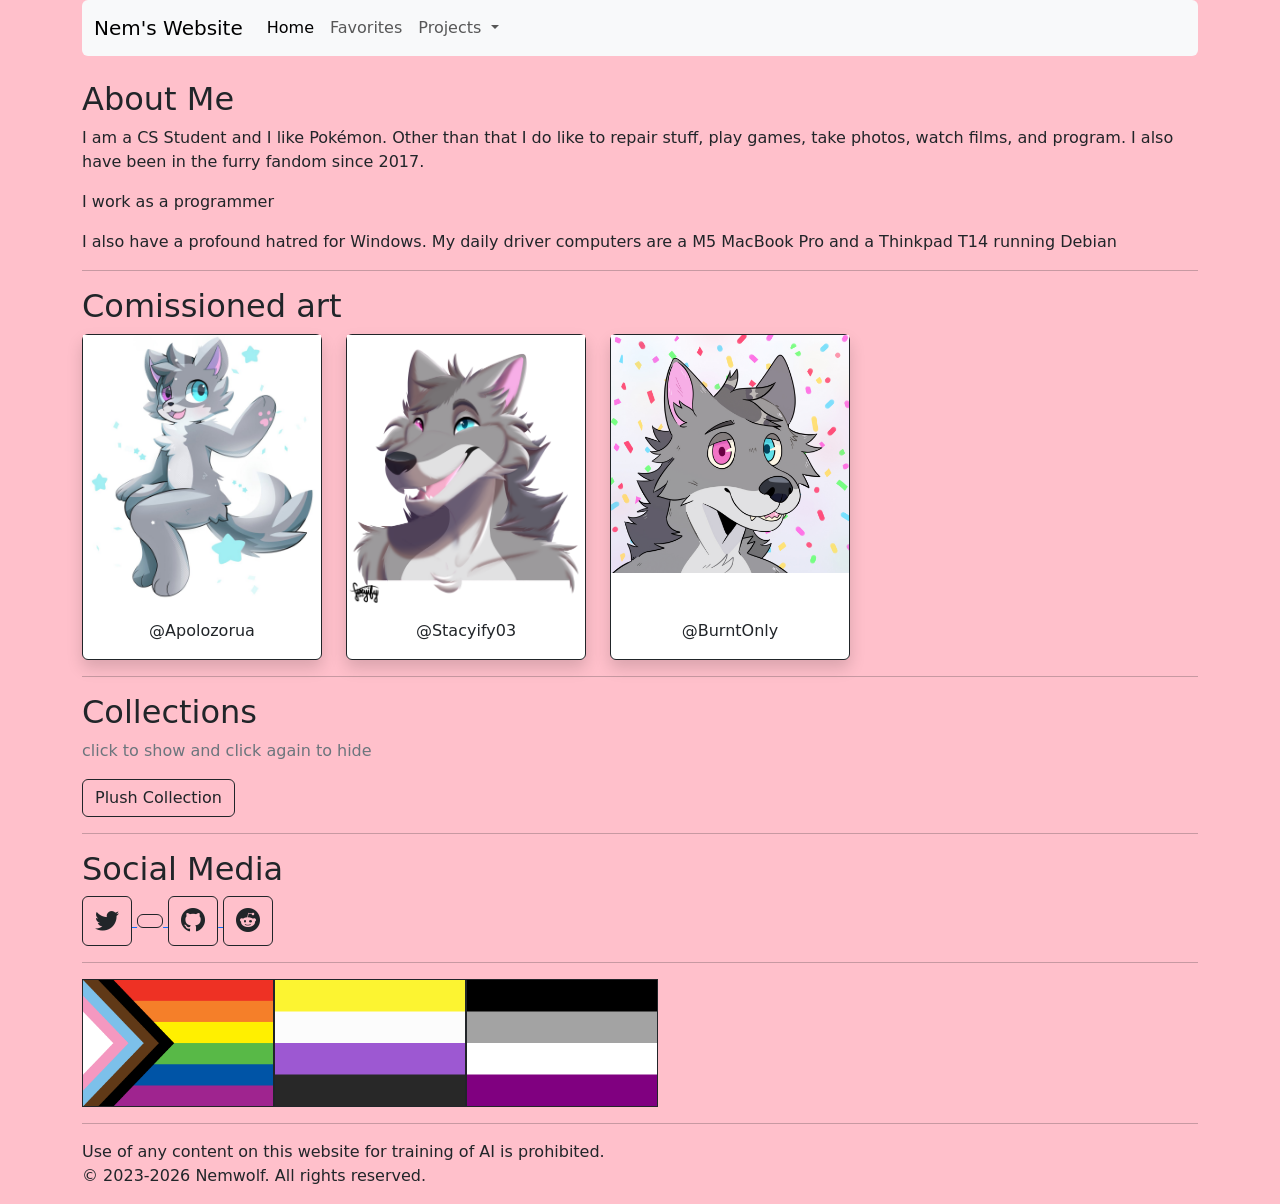
==== commit 33887fc3: "added more films and adjusted main page" ====
--- a/index.html
+++ b/index.html
@@ -54,6 +54,7 @@
         <p>I am a CS Student and I like Pokémon. Other than that I do like to repair stuff, play games, take photos,
             watch films, and program. I also have been in the furry fandom since 2017.</p>
         <p>I work as a programmer</p>
+        <p>I also have a profound hatred for Windows. My daily driver computers are a M5 MacBook Pro and a Thinkpad T14 running Debian</p>
         <hr>
         <h2>Comissioned art</h2>
 
